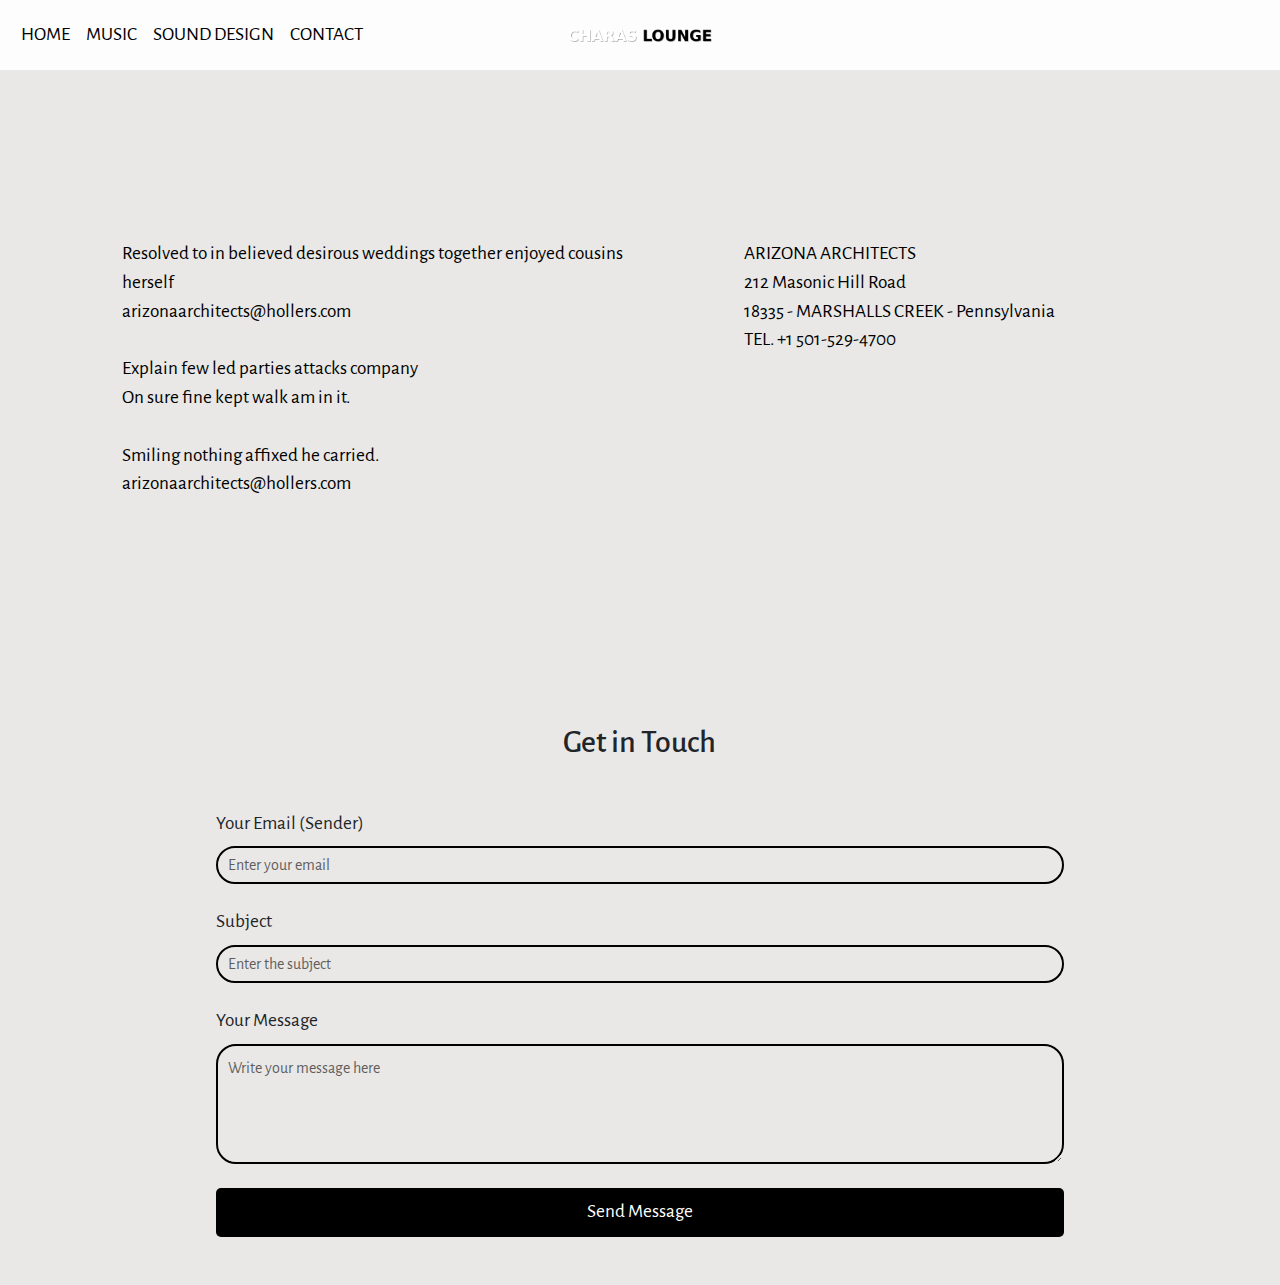
==== contact.html @ e8e6d9ef "erster upload der Webseite charas-lounge.com" ====
<!DOCTYPE html>
<html lang="en" class="no-js">
   <head>
      <!-- Meta -->
      <title>Charas Lounge - Contact</title>
      <meta charset="UTF-8">
      <meta name="description" content="Free HTML template">
      <meta name="keywords" content="HTML, template, free">
      <meta name="author" content="Nicola Tolin">
      <meta name="viewport" content="width=device-width, initial-scale=1.0">


      <!-- Allgemeine Meta-Tags -->
      <meta property="og:title" content="Charas Lounge">
      <meta property="og:description" content="Entdecke die neuesten Releases, Produktionen und News rund um Charas Lounge.">
      <meta property="og:image" content="https://v47160.1blu.de/ramon_arizona/img/photo-7.jpg"> <!-- URLS TAUSCHEN -->
      <meta property="og:url" content="https://v47160.1blu.de/ramon_arizona/index.html"> <!-- URLS TAUSCHEN -->
      <meta name="twitter:card" content="summary_large_image">
      
      <!-- Facebook Meta Tags -->
      <meta property="og:type" content="website">
      <meta property="og:site_name" content="Charas Lounge">
      <meta property="og:locale" content="us_US">
      
      <!-- Instagram (Meta nutzt Open Graph) -->
      <meta property="og:image:width" content="1200">
      <meta property="og:image:height" content="630">
      
      <!-- WhatsApp (Nutzt Open Graph, keine eigenen Meta-Tags nötig) -->
      
      <!-- Google / SEO Meta Tags -->
      <meta name="description" content="Charas Lounge - Offizielle Website mit Musik, Releases und mehr.">
      <meta name="keywords" content="Charas Lounge, Musik, Chillhop, TripHop, Reggae, Lounge">
      <meta name="author" content="Charas Lounge">
      <!-- Später aktivieren  <meta name="robots" content="index, follow">   -->
      
      <!-- Twitter (X) Meta Tags -->
      <meta name="twitter:title" content="Charas Lounge - Official Website">
      <meta name="twitter:description" content="Entdecke die neuesten Releases, Produktionen und News rund um Charas Lounge.">
      <meta name="twitter:image" content="https://v47160.1blu.de/ramon_arizona/img/photo-7.jpg"> <!-- URLS TAUSCHEN -->
      <meta name="twitter:site" content="@DeinTwitterName"> <!-- HINZUFÜGEN -->
      <meta name="twitter:creator" content="@DeinTwitterName"> <!-- HINZUFÜGEN -->

<!-- Favicon für Browser -->
<link rel="icon" type="image/png" href="img/icon.png">

<!-- Favicon für Apple-Geräte -->
<link rel="apple-touch-icon" href="img/icon.png">

      <!-- Styles -->
      <link href="vendor/bootstrap/css/bootstrap.min.css" rel="stylesheet" type="text/css"/>
      <link href="vendor/animate/animate.css" rel="stylesheet" type="text/css"/>
      <link href="css/style.css" rel="stylesheet" type="text/css"/>
   </head>
   <body>
      <nav class="navbar navbar-expand-lg navbar-dark">
         <a class="navbar-brand mx-auto" href="index.html">
         <img src="img/logo-black.png" height="22" alt="Logo">
         </a>
         <div id="toggler" class="wrapper custom-toggler navbar-toggler" data-toggle="collapse" data-target=".navbar-collapse">
            <div class="menu-toggle">
               <span class="icon-bars custom-toggler navbar-toggler-icon"></span>
            </div>
         </div>
         <div id="toggle-nav" class="navbar-collapse collapse">
            <ul class="navbar-nav">
               <li class="nav-item"> <a class="nav-link" href="index.html">Home</a> </li>
               <li class="nav-item"> <a class="nav-link" href="music.html">Music</a> </li>
               <li class="nav-item"> <a class="nav-link" href="sound_design.html">Sound Design</a> </li>
               <li class="nav-item"> <a class="nav-link" href="contact.html">Contact</a> </li>
            </ul>
            <div id="social"><p>Your it to gave life whom as. Favourable dissimilar resolution led for and had.</p></div>
         </div>
      </nav>
      <!-- Contact -->
      <div class="container-fluid contact">
         <div class="row">
            <div class="col-md-10 offset-md-1">
               <div class="row">
                  <div class="col-md-6 col-sm-12">
                     <p>
                        Resolved to in believed desirous weddings together enjoyed cousins herself<br>
                        arizonaarchitects@hollers.com
                        <br><br>
                        Explain few led parties attacks company  <br>
                        On sure fine kept walk am in it.
                        <br><br>
                        Smiling nothing affixed he carried.<br>
                        arizonaarchitects@hollers.com
                     </p>
                  </div>
                  <div class="col-md-5 offset-md-1 col-sm-12">
                     <p>
                        ARIZONA ARCHITECTS<br>
                        212  Masonic Hill Road<br>
                        18335 - MARSHALLS CREEK - Pennsylvania<br>
                        TEL. +1 501-529-4700
                     </p>
                  </div>
               </div>
            </div>
         </div>
      </div>
      <!-- End Contact -->
      <!-- Contact Form -->
<!-- Contact Form -->
<div class="container-fluid contact-form">
   <div class="row">
      <div class="col-md-10 offset-md-1 col-sm-12">
         <h2>Get in Touch</h2>
         <form action="mailto:ramons_email@google.com" method="post" enctype="text/plain" class="pt-4">
            <div class="form-group">
               <label for="email">Your Email (Sender)</label>
               <input type="email" class="form-control" id="email" name="email" placeholder="Enter your email" required>
            </div>
            <div class="form-group">
               <label for="subject">Subject</label>
               <input type="text" class="form-control" id="subject" name="subject" placeholder="Enter the subject" required>
            </div>
            <div class="form-group">
               <label for="message">Your Message</label>
               <textarea class="form-control" id="message" name="message" rows="4" placeholder="Write your message here" required></textarea>
            </div>
            <button type="submit" class="btn btn-primary">Send Message</button>
         </form>
      </div>
   </div>
</div>
<!-- End Contact Form -->

      <!-- End Contact Form -->
      <!-- Javascript -->
      <script src="vendor/jquery.min.js"></script>
      <script src="vendor/bootstrap/js/bootstrap.min.js"></script>
      <script src="vendor/wow/wow.js"></script>
      <script src="js/script.js"></script>
      <script>
         new WOW().init();
      </script>
      <!-- End Javascript -->
   </body>
</html>
---- css/style.css ----
/* Fonts */

@import url('https://fonts.googleapis.com/css?family=Alegreya+Sans&display=swap');

/* Basic */

* {
	margin: 0;
	padding: 0;
}

html,
body,
.Container {
	height: 100%;
	font-family: 'Alegreya Sans', sans-serif;
}

body {
	background-color: #e9e8e6;
}

.btn {
	border-radius: 0;
}

a:link,
a:hover,
a:visited {
	text-decoration: none;
	color: #000;
}

a:link.white,
a:hover.white,
a:visited.white {
	text-decoration: none;
	color: #fff;
}

.bold {
	font-weight: bold;
}

h1 {
	font-size: 3.5rem;
}

h2 {
	font-size: 1.5rem;
}

p {
	color: #000;
	font-family: 'Alegreya Sans', sans-serif;
	font-size: 1.2rem;
}

.min-100 {
	min-height: 100%;
}


/* Spacing */

.no-gutter {
	margin-right: 0;
	margin-left: 0;
	padding-right: 0;
	padding-left: 0;
}


/* Navbar */

.navbar {
	position: absolute;
	z-index: 99999;
	top: 0;
	width: 100%;
	padding: 0.8rem 0.8rem;
	font-family: 'Alegreya Sans', sans-serif;
}

.navbar-dark .navbar-nav .nav-link {
	color: #fff;
}

.navbar-dark .navbar-nav .nav-link:focus,
.navbar-dark .navbar-nav .nav-link:hover {
	color: #555;
}

.navbar a:link,
.navbar a:hover,
.navbar a:visited {
	text-decoration: none;
	color: #000;
	text-transform: uppercase;
}

.navbar-dark .navbar-toggler {
	border: none;
}

.navbar .navbar-collapse {
	text-align: center;
}

.navbar-brand {
	padding-top: 0;
}

.wrapper {
	margin: 0;
	width: 200px;
	height: 40px;
}

.menu-toggle {
	display: block;
	height: 40px;
	padding: 0;
	z-index: 1;
	background-color: transparent;
	border: 0 none;
	cursor: pointer;
	font-family: sans-serif;
	outline: medium none;
	overflow: visible;
	text-align: center;
	vertical-align: middle;
	height: 31px;
	width: 35px;
	right: 0px;
	top: 0;
	position: absolute;
}

.menu-toggle:before {
	content: attr(data-label);
	display: block;
	padding: 12px 0;
	position: absolute;
	right: 100%;
	top: 0;
	transition: color 0.2s ease 0s, opacity 0.3s ease 0s, visibility 0.3s ease 0s;
}

.menu--is-revealed .menu-toggle:before {
	opacity: 0;
	visibility: hidden;
}

.menu-toggle .icon-bars,
.menu-toggle .icon-bars:before,
.menu-toggle .icon-bars:after {
	transition: background-color 0.2s ease;
}

.menu-toggle:focus .icon-bars,
.menu-toggle:focus .icon-bars:before,
.menu-toggle:focus .icon-bars:after,
.menu-toggle:hover .icon-bars,
.menu-toggle:hover .icon-bars:before,
.menu-toggle:hover .icon-bars:after {
	background-color: #000;
}

.menu-toggle .icon-bars {
	transition: transform 0.3s ease-in, background-color 0.2s ease;
	background-color: #000;
}

.menu-toggle .icon-bars:before,
.menu-toggle .icon-bars:after {
	transition: top 0.3s 0.3s ease-in, transform 0.3s ease-in, background-color 0.2s ease;
	background-color: #000;
}

.menu-toggle:active .icon-bars,
.menu--is-revealed .menu-toggle .icon-bars {
	transition: transform 0.3s 0.2s ease-in, background-color 0.2s ease;
	transform: rotate3d(0, 0, 1, 135deg);
}

.menu-toggle:active .icon-bars:before,
.menu-toggle:active .icon-bars:after,
.menu--is-revealed .menu-toggle .icon-bars:before,
.menu--is-revealed .menu-toggle .icon-bars:after {
	transition: top 0.2s ease-in, transform 0.3s 0.2s ease-in, background-color 0.2s ease;
	transform: rotate3d(0, 0, 1, 90deg);
	top: 0;
}

.menu--is-revealed .menu-toggle {
	position: fixed;
	top: 31px;
	right: 22px;
}

.nav-item {
	font-size: 1.2rem;
}

.icon-bars {
	position: relative;
}

.icon-bars,
.icon-bars:before,
.icon-bars:after {
	display: block;
	width: 32px;
	height: 2px;
	background-color: currentColor;
}

.icon-bars,
.icon-bars:before,
.icon-bars:after {
	background-color: #273138;
}

.icon-bars:before,
.icon-bars:after {
	content: "";
	position: absolute;
	left: 0;
}

.icon-bars:before {
	top: 0.5em;
}

.icon-bars:after {
	top: -0.5em;
}

@media (min-width: 990px) {
	.navbar-brand {
		position: absolute;
		left: 50%;
		transform: translateX(-50%);
		/**optional offset from top**/
		max-height: 40px;
	}
}

@media screen and (min-width:768px) {
	.navbar-brand-centered {
		position: absolute;
		left: 50%;
		display: block;
		width: 100%;
		text-align: center;
	}
	.navbar>.container .navbar-brand-centered,
	.navbar>.container-fluid .navbar-brand-centered {
		margin-left: -50%;
	}
}

.navbar-toggler-icon {
	top: 15px;
	right: 0px;
	position: absolute;
}

.navbar-dark .navbar-toggler-icon {
	background-image: url("data:image/svg+xml;charset=utf8,%3Csvg viewBox='0 0 32 32' xmlns='http://www.w3.org/2000/svg'%3E%3Cpath stroke='rgba(0,0,0, 1)' stroke-width='2' stroke-linecap='round' stroke-miterlimit='10' d='M4 8h24M4 16h24M4 24h24'/%3E%3C/svg%3E");
}

.custom-toggler .navbar-toggler-icon {
	background-image: url("data:image/svg+xml;charset=utf8,%3Csvg viewBox='0 0 32 32' xmlns='http://www.w3.org/2000/svg'%3E%3Cpath stroke='rgba(0,0,0, 1)' stroke-width='2' stroke-linecap='round' stroke-miterlimit='10' d='M4 8h24M4 16h24M4 24h24'/%3E%3C/svg%3E");
}

.custom-toggler.navbar-toggler {
	border-color: rgb(0, 0, 0);
	z-index: 9999;
}

@media screen and (max-width:991px) {
	.navbar-collapse {
		height: 100vh;
		background-color: #e9e8e6;
		top: 0;
		left: 0;
		width: 100%;
		position: fixed;
	}
	.navbar-nav {
		position: absolute;
		top: 50%;
		left: 50%;
		height: 30%;
		width: 50%;
		margin: -15% 0 0 -25%;
	}
}

.navbar-toggler {
	height: 30px;
	width: 21px;
	position: absolute;
	right: 22px;
}

@media (min-width: 992px) {
	#social {
		display: none;
	}
}

@media (max-width: 991px) {
	#social {
		border-top: 1px solid #000;
		position: absolute;
		bottom: 0;
		width: 90%;
		margin: 5%;
	}
	#social p {
		font-size: 0.9rem;
		padding-top: 1rem;
	}
}


/* Half Page */

.Container:before {
	content: '';
	height: 100%;
	float: left;
}

.Content {
	position: relative;
	z-index: 1;
}

.Content:after {
	content: '';
	clear: both;
	display: block;
}

.Wrapper {
	position: absolute;
	width: 100%;
	height: 100%;
	color: #000;
	background-color: #e9e8e6;
}

.LeftContent {
	float: left;
	margin: 0;
	padding: 0;
}

.RightContent {
	overflow: auto;
}

@media (min-width: 1200px) {
	.Wrapper>div {
		height: 100%;
	}
}

.split-image-left {
	background-size: cover;
	background-position: center;
	background-repeat: no-repeat;
	height: 100vh;
}

.background-1 {
	background-image: url("../img/photo-6.jpg");
}

.background-2 {
	background-image: url("../img/photo-4.jpg");
}

.split-image-right {
	padding-top: 10rem;
	padding-bottom: 10rem;
}

.signature {
	padding-top: 2rem;
	height: 6rem;
}


/* Works - Horizontal Gallery */

.swiper-container {
	width: 100%;
	height: 100%;
	margin-bottom: 5rem;
}

@media (max-width: 1200px) {
	.swiper-container {
		padding: 0 20px 0;
	}
}

.swiper-slide {
	text-align: center;
	font-size: 18px;
	/* Center slide text vertically */
	display: -webkit-box;
	display: -ms-flexbox;
	display: -webkit-flex;
	display: flex;
	-webkit-box-pack: center;
	-ms-flex-pack: center;
	-webkit-justify-content: center;
	justify-content: center;
	-webkit-box-align: center;
	-ms-flex-align: center;
	-webkit-align-items: center;
	align-items: center;
}

 :root {
	--swiper-theme-color: #000;
}

.swiper-pagination {
	display: none;
}


/* Works */

.works {
	font-size: 1.2em;
	padding-top: 14rem;
	padding-bottom: 3rem;
}


/* Studio */

.studio {
	font-size: 1.2em;
	padding-top: 10rem;
	padding-bottom: 10rem;
}


/* Contact */

.contact {
	font-size: 1.8em;
	padding-top: 15rem;
	padding-bottom: 10rem;
}


/* Contact Form */

.contact-form {
	font-size: 1.2em;
	padding-bottom: 11rem;
}

.contact-form .btn-primary {
	color: #fff;
	background-color: #000;
	border-color: #000;
}

.contact-form .form-control {
	color: #000;
	background-color: transparent;
	border-color: #000;
	border-width: 0 0 2px 0;
	border-radius: 0;
	border-style: solid;
	font-size: 1.5rem;
}

.form-control::-webkit-input-placeholder {
	color: #000;
	opacity: 0.6;
}

.form-control {
	padding: 1.5rem 16rem 1.5rem 0.75rem
}

.contact-form .btn {
	padding: 0.8rem 4rem;
	border-radius: 5px;
}


/* Video-Player */
.LeftContent video {
	width: 100%;
	height: 100%;
	object-fit: cover;
 }

 /* Mute-Button Styling */
#muteButton {
    position: absolute;
    bottom: 10px;
    right: 10px;
    background: rgba(0, 0, 0, 0.5);
    color: white;
    border: none;
    padding: 5px 10px;
    border-radius: 5px;
}




/* Contact Form Styling */
.contact-form {
    font-size: 1.2em;
    padding: 3rem 0;
	width: 80%;
}

.contact-form h2 {
    text-align: center;
    font-size: 2rem;
    margin-bottom: 1.5rem;
}

.contact-form .form-group {
    margin-bottom: 1.5rem;
}

.contact-form .form-control {
    width: 100%;
    padding: 10px;
    font-size: 1rem;
    border: 2px solid #000;
    background-color: transparent;
    color: #000;
    border-radius: 20px;
}

.contact-form .form-control:focus {
    border-color: #555;
    outline: none;
}

.contact-form .btn-primary {
    display: block;
    width: 100%;
    padding: 10px;
    background-color: #000;
    color: #fff;
    font-size: 1.2rem;
    border: none;
    border-radius: 5px;
    transition: background 0.3s ease;
}

.contact-form .btn-primary:hover {
    background-color: #444;
}


/* Standard (Schwarze Schrift auf Unterseiten) */
.navbar-dark .navbar-nav .nav-link {
    color: #000 !important; /* Schwarz für alle Unterseiten */
}

/* Ausnahme für die Startseite: Weiße Schrift */
.home-page .navbar-dark .navbar-nav .nav-link {
    color: #fff !important; /* Weiß auf der Home-Seite */
}

/* Hover-Effekt */
.navbar-dark .navbar-nav .nav-link:hover {
    color: #555 !important; /* Grauer Effekt beim Hover */
}

/* Falls die Navbar einen Hintergrund auf Unterseiten haben soll */
body:not(.home-page) .navbar {
    background: rgba(255, 255, 255, 0.9) !important; /* Heller Hintergrund auf Unterseiten */
}
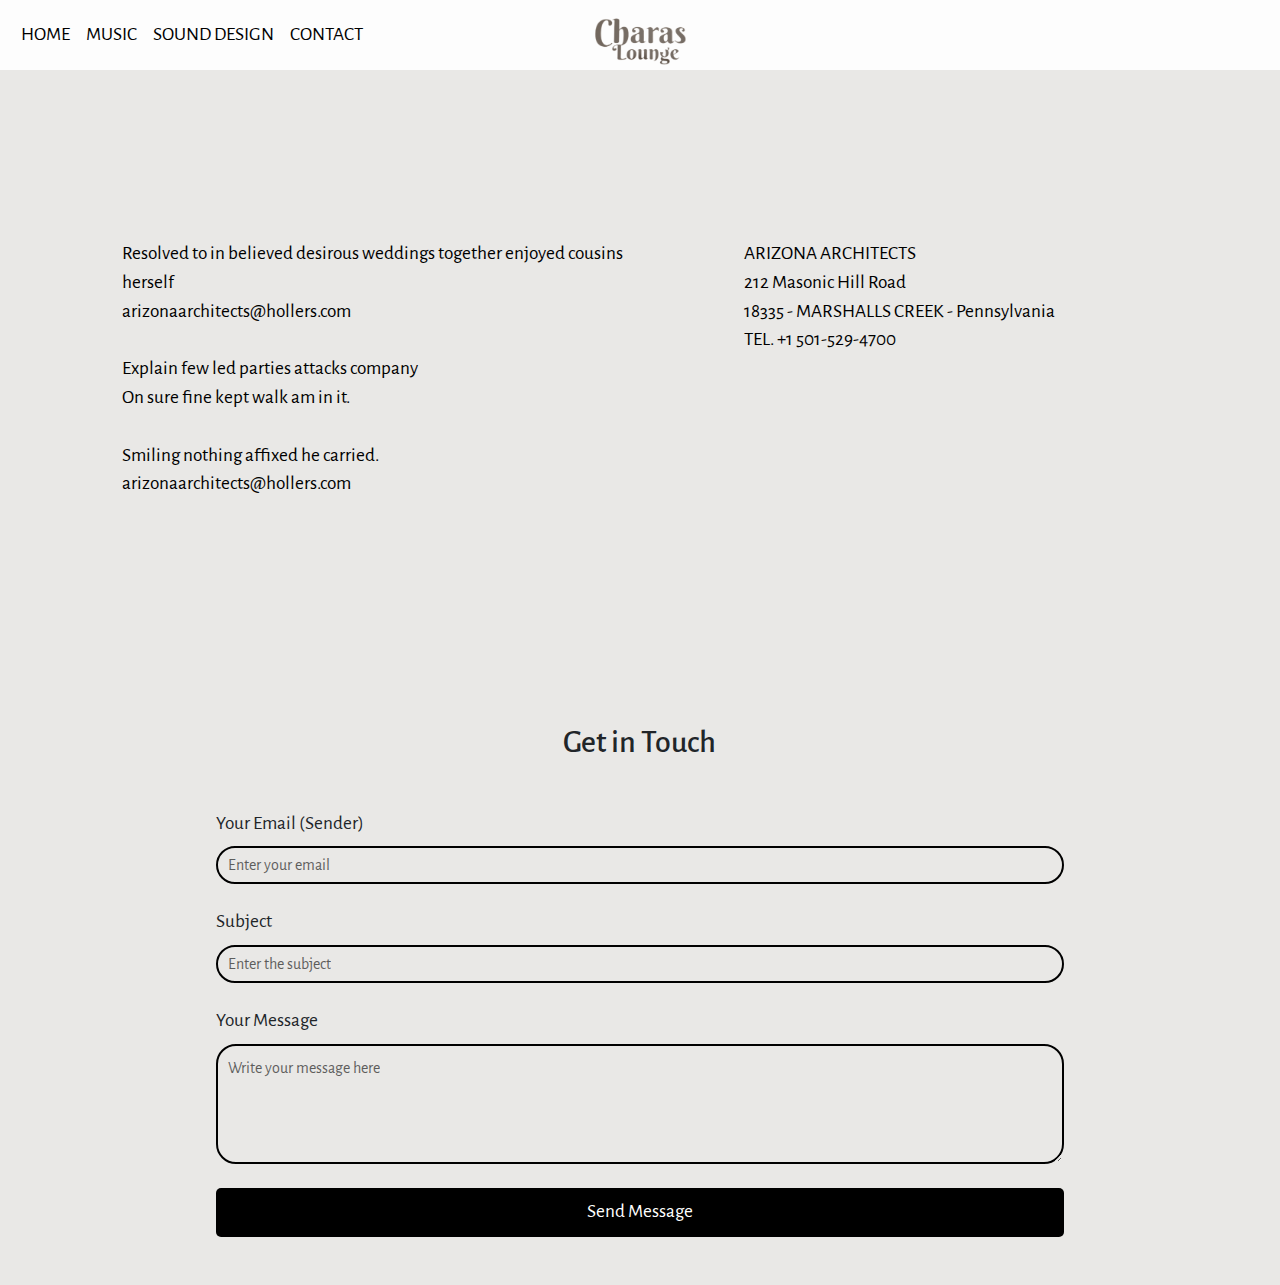
==== commit b4db9646: "Vergörßern des Logos, Löschen alte JPG, Fontsnachladen, Amazon Music, Facebook rechts" ====
--- a/contact.html
+++ b/contact.html
@@ -4,17 +4,16 @@
       <!-- Meta -->
       <title>Charas Lounge - Contact</title>
       <meta charset="UTF-8">
-      <meta name="description" content="Free HTML template">
-      <meta name="keywords" content="HTML, template, free">
-      <meta name="author" content="Nicola Tolin">
+      <meta name="description" content="Charas Lounge">
+      <meta name="keywords" content="Charas Lounge">
       <meta name="viewport" content="width=device-width, initial-scale=1.0">
 
 
       <!-- Allgemeine Meta-Tags -->
       <meta property="og:title" content="Charas Lounge">
       <meta property="og:description" content="Entdecke die neuesten Releases, Produktionen und News rund um Charas Lounge.">
-      <meta property="og:image" content="https://v47160.1blu.de/ramon_arizona/img/photo-7.jpg"> <!-- URLS TAUSCHEN -->
-      <meta property="og:url" content="https://v47160.1blu.de/ramon_arizona/index.html"> <!-- URLS TAUSCHEN -->
+      <meta property="og:image" content="https://charas-lounge.com/img/photo-7.jpg"> <!-- URLS TAUSCHEN -->
+      <meta property="og:url" content="https://charas-lounge.com/index.html"> <!-- URLS TAUSCHEN -->
       <meta name="twitter:card" content="summary_large_image">
       
       <!-- Facebook Meta Tags -->
@@ -37,7 +36,7 @@
       <!-- Twitter (X) Meta Tags -->
       <meta name="twitter:title" content="Charas Lounge - Official Website">
       <meta name="twitter:description" content="Entdecke die neuesten Releases, Produktionen und News rund um Charas Lounge.">
-      <meta name="twitter:image" content="https://v47160.1blu.de/ramon_arizona/img/photo-7.jpg"> <!-- URLS TAUSCHEN -->
+      <meta name="twitter:image" content="https://charas-lounge.com/img/photo-7.jpg"> <!-- URLS TAUSCHEN -->
       <meta name="twitter:site" content="@DeinTwitterName"> <!-- HINZUFÜGEN -->
       <meta name="twitter:creator" content="@DeinTwitterName"> <!-- HINZUFÜGEN -->
 
@@ -55,7 +54,7 @@
    <body>
       <nav class="navbar navbar-expand-lg navbar-dark">
          <a class="navbar-brand mx-auto" href="index.html">
-         <img src="img/logo-black.png" height="22" alt="Logo">
+         <img src="img/logo-black.png" height="50" alt="Logo">
          </a>
          <div id="toggler" class="wrapper custom-toggler navbar-toggler" data-toggle="collapse" data-target=".navbar-collapse">
             <div class="menu-toggle">
@@ -108,7 +107,7 @@
    <div class="row">
       <div class="col-md-10 offset-md-1 col-sm-12">
          <h2>Get in Touch</h2>
-         <form action="mailto:ramons_email@google.com" method="post" enctype="text/plain" class="pt-4">
+         <form action="mailto:contact_form_anfrage@charas-lounge.com" method="post" enctype="text/plain" class="pt-4">
             <div class="form-group">
                <label for="email">Your Email (Sender)</label>
                <input type="email" class="form-control" id="email" name="email" placeholder="Enter your email" required>
--- a/css/style.css
+++ b/css/style.css
@@ -591,4 +591,18 @@
 /* Falls die Navbar einen Hintergrund auf Unterseiten haben soll */
 body:not(.home-page) .navbar {
     background: rgba(255, 255, 255, 0.9) !important; /* Heller Hintergrund auf Unterseiten */
-}
+}
+
+
+
+/* quadratisch slider gallery */
+.slider-item {
+    aspect-ratio: 1 / 1; /* Erzwingt ein Seitenverhältnis von 1:1 */
+}
+
+.slider-item img {
+    width: 100%;
+    height: 100%;
+    object-fit: cover; /* Sorgt dafür, dass das Bild den Container vollständig ausfüllt */
+}
+
